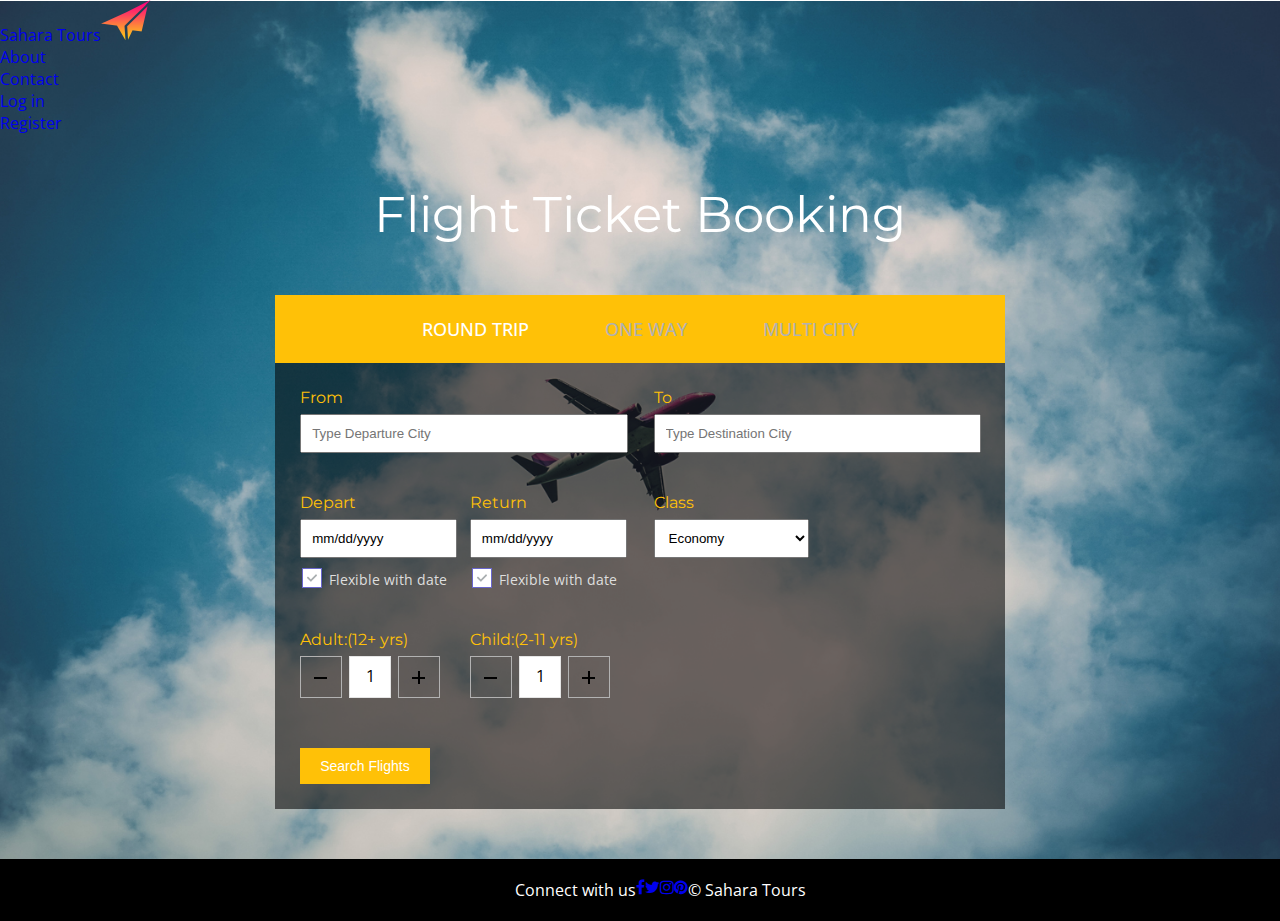
==== index.html @ 36cc055a "Initial commit" ====
<!DOCTYPE html>
<html>
<head>
	<title>Flight Ticket Booking a Flat Responsive Widget Template :: w3layouts</title>
	<link rel="stylesheet" href="css/style.css">
  <link rel="stylesheet" href="https://cdnjs.cloudflare.com/ajax/libs/font-awesome/4.7.0/css/font-awesome.min.css">
	<link href='//fonts.googleapis.com/css?family=Open+Sans:400,300italic,300,400italic,600,600italic,700,700italic,800,800italic' rel='stylesheet' type='text/css'>
	<link href='//fonts.googleapis.com/css?family=Montserrat:400,700' rel='stylesheet' type='text/css'>
	<meta name="viewport" content="width=device-width, initial-scale=1" />
	<meta http-equiv="Content-Type" content="text/html; charset=utf-8" />
	<meta name="keywords" content="Flight Ticket Booking  Widget Responsive, Login Form Web Template, Flat Pricing Tables, Flat Drop-Downs, Sign-Up Web Templates, Flat Web Templates, Login Sign-up Responsive Web Template, Smartphone Compatible Web Template, Free Web Designs for Nokia, Samsung, LG, Sony Ericsson, Motorola Web Design" />
	<script type="application/x-javascript"> addEventListener("load", function() { setTimeout(hideURLbar, 0); }, false); function hideURLbar(){ window.scrollTo(0,1); } </script>

</head>
<body>

        <nav class="navbar navbar-inverse navbar-fixed-top">
            <div class="container-fluid">
                <div class="navbar-header">
                    <a class="navbar-brand" href="default.aspx">Sahara Tours</a><img src="images/logo.png" />
                  </div>

                <div class="navbar-collapse collapse">
                    <ul class="nav navbar-nav">
                    
                    </ul>
                    <ul class="nav navbar-nav navbar-right">
                    <li><a runat="server" href="About.html">About</a></li>
                    <li><a runat="server" href="Contact.html">Contact</a></li>
                    <li><a href="Login.html"><span class="glyphicon glyphicon-log-in"></span> Log in</a></li>
                    <li><a href="register.html"><span></span> Register</a></li>
                   </ul>
                </div>
            </div>
        </nav>



	<h1>Flight Ticket Booking</h1>
	<div class="main-agileinfo">
		<div class="sap_tabs">
			<div id="horizontalTab">
				<ul class="resp-tabs-list">
					<li class="resp-tab-item"><span>Round Trip</span></li>
					<li class="resp-tab-item"><span>One way</span></li>
					<li class="resp-tab-item"><span>Multi city</span></li>
				</ul>
				<div class="clearfix"> </div>
				<div class="resp-tabs-container">
					<div class="tab-1 resp-tab-content roundtrip">
						<form action="#" method="post">
							<div class="from">
								<h3>From</h3>
								<input type="text" name="city" class="city1" placeholder="Type Departure City" required="">
							</div>
							<div class="to">
								<h3>To</h3>
								<input type="text" name="city" class="city2" placeholder="Type Destination City" required="">
							</div>
							<div class="clear"></div>
							<div class="date">
								<div class="depart">
									<h3>Depart</h3>
									<input  id="datepicker" name="Text" type="text" value="mm/dd/yyyy" onfocus="this.value = '';" onblur="if (this.value == '') {this.value = 'mm/dd/yyyy';}" required="">
									<span class="checkbox1">
										<label class="checkbox"><input type="checkbox" name="" checked=""><i> </i>Flexible with date</label>
									</span>
								</div>
								<div class="return">
									<h3>Return</h3>
									<input  id="datepicker1" name="Text" type="text" value="mm/dd/yyyy" onfocus="this.value = '';" onblur="if (this.value == '') {this.value = 'mm/dd/yyyy';}" required="">
									<span class="checkbox1">
										<label class="checkbox"><input type="checkbox" name="" checked=""><i> </i>Flexible with date</label>
									</span>
								</div>
								<div class="clear"></div>
							</div>
							<div class="class">
								<h3>Class</h3>
								<select id="w3_country1" onchange="change_country(this.value)" class="frm-field required">
									<option value="null">Economy</option>
									<option value="null">Premium Economy</option>
									<option value="null">Business</option>
									<option value="null">First class</option>
								</select>

							</div>
							<div class="clear"></div>
							<div class="numofppl">
								<div class="adults">
									<h3>Adult:(12+ yrs)</h3>
									<div class="quantity">
										<div class="quantity-select">
											<div class="entry value-minus">&nbsp;</div>
											<div class="entry value"><span>1</span></div>
											<div class="entry value-plus active">&nbsp;</div>
										</div>
									</div>
								</div>
								<div class="child">
									<h3>Child:(2-11 yrs)</h3>
									<div class="quantity">
										<div class="quantity-select">
											<div class="entry value-minus">&nbsp;</div>
											<div class="entry value"><span>1</span></div>
											<div class="entry value-plus active">&nbsp;</div>
										</div>
									</div>
								</div>
								<div class="clear"></div>
							</div>
							<div class="clear"></div>
							<input type="submit" value="Search Flights">
						</form>
					</div>
					<div class="tab-1 resp-tab-content oneway">
						<form action="#" method="post">
							<div class="from">
								<h3>From</h3>
								<input type="text" name="city" class="city1" placeholder="Type Departure City" required="">
							</div>
							<div class="to">
								<h3>To</h3>
								<input type="text" name="city" class="city2" placeholder="Type Destination City" required="">
							</div>
							<div class="clear"></div>
							<div class="date">
								<div class="depart">
									<h3>Depart</h3>
									<input class="date" id="datepicker2" name="Text" type="text" value="mm/dd/yyyy" onfocus="this.value = '';" onblur="if (this.value == '') {this.value = 'mm/dd/yyyy';}" required="">
									<span class="checkbox1">
										<label class="checkbox"><input type="checkbox" name="" checked=""><i> </i>Flexible with date</label>
									</span>
								</div>
							</div>
							<div class="class">
								<h3>Class</h3>
								<select id="w3_country1" onchange="change_country(this.value)" class="frm-field required">
									<option value="null">Economy</option>
									<option value="null">Premium Economy</option>
									<option value="null">Business</option>
									<option value="null">First class</option>
								</select>

							</div>
							<div class="clear"></div>
							<div class="numofppl">
								<div class="adults">
									<h3>Adult:(12+ yrs)</h3>
									<div class="quantity">
										<div class="quantity-select">
											<div class="entry value-minus">&nbsp;</div>
											<div class="entry value"><span>1</span></div>
											<div class="entry value-plus active">&nbsp;</div>
										</div>
									</div>
								</div>
								<div class="child">
									<h3>Child:(2-11 yrs)</h3>
									<div class="quantity">
										<div class="quantity-select">
											<div class="entry value-minus">&nbsp;</div>
											<div class="entry value"><span>1</span></div>
											<div class="entry value-plus active">&nbsp;</div>
										</div>
									</div>
								</div>
								<div class="clear"></div>
							</div>
							<div class="clear"></div>
							<input type="submit" value="Search Flights">
						</form>

					</div>
					<div class="tab-1 resp-tab-content multicity">

									<form action="#" method="post">
										<div class="from">
											<h3>From</h3>
											<input type="text" name="city" class="city1" placeholder="Type Departure City" required="">
										</div>
										<div class="to">
											<h3>To</h3>
											<input type="text" name="city" class="city2" placeholder="Type Destination City" required="">
										</div>
										<div class="clear"></div>
										<div class="date">
											<div class="depart">
												<h3>Depart</h3>
												<input class="date" id="datepicker3" name="Text" type="text" value="mm/dd/yyyy" onfocus="this.value = '';" onblur="if (this.value == '') {this.value = 'mm/dd/yyyy';}" required="">
												<span class="checkbox1">
													<label class="checkbox"><input type="checkbox" name="" checked=""><i> </i>Flexible with date</label>
												</span>
											</div>
										</div>
										<div class="class">
											<h3>Class</h3>
											<select id="w3_country1" onchange="change_country(this.value)" class="frm-field required">
												<option value="null">Economy</option>
												<option value="null">Premium Economy</option>
												<option value="null">Business</option>
												<option value="null">First class</option>
											</select>
										</div>
										<div class="clear"></div>
										<div id="loadMore">Add City+</div>
										<div id="showLess">Remove</div>
									</form>
				<div class="load_more">
						<ul id="myList">
							<li>

								<div class="l_g spcl">
									<form action="#" method="post" class="blackbg">
										<div class="from">
											<h3>From</h3>
											<input type="text" name="city" class="city1" placeholder="Type Departure City" required="">
										</div>
										<div class="to">
											<h3>To</h3>
											<input type="text" name="city" class="city2" placeholder="Type Destination City" required="">
										</div>
										<div class="clear"></div>
										<div class="date">
											<div class="depart">
												<h3>Depart</h3>
												<input class="date" id="datepicker" name="Text" type="text" value="mm/dd/yyyy" onfocus="this.value = '';" onblur="if (this.value == '') {this.value = 'mm/dd/yyyy';}" required="">
												<span class="checkbox1">
													<label class="checkbox"><input type="checkbox" name="" checked=""><i> </i>Flexible with date</label>
												</span>
											</div>
										</div>
										<div class="clear"></div>
									</form>

								</div>

							</li>
							<form action="#" method="post">
							<div class="numofppl">
								<div class="adults">
									<h3>Adult:(12+ yrs)</h3>
									<div class="quantity">
										<div class="quantity-select">
											<div class="entry value-minus">&nbsp;</div>
											<div class="entry value"><span>1</span></div>
											<div class="entry value-plus active">&nbsp;</div>
										</div>
									</div>
								</div>
								<div class="child">
									<h3>Child:(2-11 yrs)</h3>
									<div class="quantity">
										<div class="quantity-select">
											<div class="entry value-minus">&nbsp;</div>
											<div class="entry value"><span>1</span></div>
											<div class="entry value-plus active">&nbsp;</div>
										</div>
									</div>
								</div>
								<div class="clear"></div>
							</div>
							<div class="clear"></div>
							<input type="submit" value="Search Flights">
							</form>
						</ul>
					</div>
					</div>

				</div>
			</div>
		</div>
	</div>


  <footer class="flex-container">

                <p>Connect with us

                </p>

                <a href="#" class="fa fa-facebook"></a>
                <a href="#" class="fa fa-twitter"></a>
                <a href="#" class="fa fa-instagram"></a>
                <a href="#" class="fa fa-pinterest"></a>


                <p>&copy; Sahara Tours</p>
            </footer>







	<!--script for portfolio-->
		<script src="js/jquery.min.js"> </script>
		<script src="js/easyResponsiveTabs.js" type="text/javascript"></script>
		<script type="text/javascript">
			$(document).ready(function () {
				$('#horizontalTab').easyResponsiveTabs({
					type: 'default', //Types: default, vertical, accordion
					width: 'auto', //auto or any width like 600px
					fit: true   // 100% fit in a container
				});
			});
		</script>
		<!--//script for portfolio-->
				<!-- Calendar -->
				<link rel="stylesheet" href="css/jquery-ui.css" />
				<script src="js/jquery-ui.js"></script>
				  <script>
						  $(function() {
							$( "#datepicker,#datepicker1,#datepicker2,#datepicker3" ).datepicker();
						  });
				  </script>
			<!-- //Calendar -->
			<!--quantity-->
									<script>
									$('.value-plus').on('click', function(){
										var divUpd = $(this).parent().find('.value'), newVal = parseInt(divUpd.text(), 10)+1;
										divUpd.text(newVal);
									});

									$('.value-minus').on('click', function(){
										var divUpd = $(this).parent().find('.value'), newVal = parseInt(divUpd.text(), 10)-1;
										if(newVal>=1) divUpd.text(newVal);
									});
									</script>
								<!--//quantity-->
						<!--load more-->
								<script>
	$(document).ready(function () {
		size_li = $("#myList li").size();
		x=1;
		$('#myList li:lt('+x+')').show();
		$('#loadMore').click(function () {
			x= (x+1 <= size_li) ? x+1 : size_li;
			$('#myList li:lt('+x+')').show();
		});
		$('#showLess').click(function () {
			x=(x-1<0) ? 1 : x-1;
			$('#myList li').not(':lt('+x+')').hide();
		});
	});
</script>
<!-- //load-more -->



</body>
</html>
---- css/style.css ----
/*--
	Author: W3layouts
	Author URL: http://w3layouts.com
	License: Creative Commons Attribution 3.0 Unported
	License URL: http://creativecommons.org/licenses/by/3.0/
--*/

/*-- Reset-Code --*/
	html,body,div,span,applet,object,iframe,h1,h2,h3,h4,h5,h6,p,blockquote,pre,a,abbr,acronym,address,big,cite,code,del,dfn,em,img,ins,kbd,q,s,samp,small,strike,strong,sub,sup,tt,var,b,u,i,dl,dt,dd,ol,nav ul,nav li,fieldset,form,label,legend,table,caption,tbody,tfoot,thead,tr,th,td,article,aside,canvas,details,embed,figure,figcaption,footer,header,hgroup,menu,nav,output,ruby,section,summary,time,mark,audio,video{margin:0;padding:0;border:0;font-size:100%;font:inherit;vertical-align:baseline;}
	article, aside, details, figcaption, figure,footer, header, hgroup, menu, nav, section {display: block;}
	ol,ul{list-style:none;margin:0px;padding:0px;}
	blockquote,q{quotes:none;}
	blockquote:before,blockquote:after,q:before,q:after{content:'';content:none;}
	table{border-collapse:collapse;border-spacing:0;}
	/* start editing from here */
	a{text-decoration:none;}
	.txt-rt{text-align:right;}/* text align right */
	.txt-lt{text-align:left;}/* text align left */
	.txt-center{text-align:center;}/* text align center */
	.float-rt{float:right;}/* float right */
	.float-lt{float:left;}/* float left */
	.clear{clear:both;}/* clear float */
	.pos-relative{position:relative;}/* Position Relative */
	.pos-absolute{position:absolute;}/* Position Absolute */
	.vertical-base{vertical-align:baseline;}/* vertical align baseline */
	.vertical-top{vertical-align:top;}/* vertical align top */
	nav.vertical ul li{display:block;}/* vertical menu */
	nav.horizontal ul li{display: inline-block;}/* horizontal menu */
	img{max-width:100%;}
/*-- //Reset-Code --*/
body {
	background:url('../images/1.jpg') no-repeat 0px 0px;
	background-size: cover;
	font-family: 'Open Sans', sans-serif;
	background-attachment: fixed;
    background-position: center;
}
h1,h2,h3,h4,h5,h6{
	font-family: 'Montserrat', sans-serif;

}
h1{
	color:#fff;
	font-size:50px;
	margin-top:50px;
	text-align:center;
}
.main-agileinfo{
	margin:50px auto;
	width:50%;
}
/*--SAP--*/
.sap_tabs{
	clear:both;
	padding: 0;
}
.tab_box{
	background:#fd926d;
	padding: 2em;
}
.top1{
	margin-top: 2%;
}
.resp-tabs-list {
    list-style: none;
    padding: 15px 0px;
    margin: 0 auto;
    text-align: center;
	background: #FFC107;
}
.resp-tab-item {
    font-size: 1.1em;
    font-weight: 500;
    cursor: pointer;
    display: inline-block;
    margin: 0;
    text-align: center;
    list-style: none;
    outline: none;
    -webkit-transition: all 0.3s;
    -moz-transition: all 0.3s;
    -ms-transition: all 0.3s;
    -o-transition: all 0.3s;
    transition: all 0.3s;
    text-transform: uppercase;
    margin: 0 1.2em 0;
	color:#b1b1b1;
	padding:7px 15px;
}

.resp-tab-active {
	color:#fff;
}
.resp-tabs-container {
	padding: 0px;
	clear: left;
}
h2.resp-accordion {
	cursor: pointer;
	padding: 5px;
	display: none;
}
.resp-tab-content {
	display: none;
}
.resp-content-active, .resp-accordion-active {
   display: block;
}
form {
    background:rgba(3, 3, 3, 0.57);
    padding: 25px;
}
h3 {
    font-size: 16px;
    color:#FFC107;
    margin-bottom: 7px;
}


.container{



}

.item{

	height:500px;
}


.flex-container {
  display: flex;
  background-color:black;
	padding-top: 20px;
	padding-bottom: 20px;
 justify-content: center;
}

.flex-container > div {
  background-color: #f1f1f1;
  margin: 10px;
  padding: 20px;
  font-size: 30px;
}


footer{
	display: flex;
  left: 0;
  bottom: 0;
  width: 100%;
  color: white;
  text-align: space-between;
	padding:20px;

}

.from,.to,.date,.depart,.return{
	width:48%;
	float:left;
}
.from,.to,.date{
	margin-bottom:40px;
}
.from,.date,.depart{
	margin-right:4%;
}
input[type="text"]{
	padding:10px;
	width:93%;
	float:left;
}
input#datepicker,input#datepicker1,input#datepicker2,input#datepicker3 {
    width: 85%;
	margin-bottom:10px;
}
select#w3_country1 {
    padding: 10px;
	float:left;
}
label.checkbox {
  display: inline-block;
}
.checkbox {
    position: relative;
    font-size: 0.95em;
    font-weight: normal;
    color:#dedede;
    padding: 0em 0.5em 0em 2em;
}
.checkbox i {
    position: absolute;
    bottom: 1px;
    left: 2px;
    display: block;
    width: 18px;
    height: 18px;
    outline: none;
    background: #fff;
    border: 1px solid #6A67CE;
}
.checkbox i {
    font-size: 20px;
    font-weight: 400;
    color: #999;
    font-style: normal;
}
.checkbox input:checked + i:after {
    opacity: 1;
}
.checkbox input + i:after {
    position: absolute;
    opacity: 0;
    transition: opacity 0.1s;
    -o-transition: opacity 0.1s;
    -ms-transition: opacity 0.1s;
    -moz-transition: opacity 0.1s;
    -webkit-transition: opacity 0.1s;
}
.checkbox input + i:after {
    content: '';
    background: url("../images/tick.png") no-repeat 5px 5px;
    top: -1px;
    left: -1px;
    width: 15px;
    height: 15px;
    font: normal 12px/16px FontAwesome;
    text-align: center;
}
input[type="checkbox"]{
	opacity:0;
	margin:0;
	display:none;
}

.quantity-select .entry.value-minus {
    margin-left: 0;
}
.value-minus, .value-plus {
    height: 40px;
    line-height: 24px;
    width: 40px;
    margin-right: 3px;
    display: inline-block;
    cursor: pointer;
    position: relative;
    font-size: 18px;
    color: #fff;
    text-align: center;
    -webkit-user-select: none;
    -moz-user-select: none;
    border: 1px solid #b2b2b2;
    vertical-align: bottom;
}

.value {
    cursor: default;
    width: 40px;
    height:33px;
    color: #000;
    line-height: 24px;
    border: 1px solid #E5E5E5;
    background-color: #fff;
    text-align: center;
    display: inline-block;
    margin-right: 3px;
	padding-top:7px;
}

.quantity-select .entry.value-minus:hover, .quantity-select .entry.value-plus:hover {
    background: #E5E5E5;
}
.value-minus, .value-plus {
    height: 40px;
    line-height: 24px;
    width: 40px;
    margin-right: 3px;
    display: inline-block;
    cursor: pointer;
    position: relative;
    font-size: 18px;
    color: #fff;
    text-align: center;
    -webkit-user-select: none;
    -moz-user-select: none;
    border: 1px solid #b2b2b2;
    vertical-align: bottom;
}
.quantity-select .entry.value-minus:before, .quantity-select .entry.value-plus:before {
    content: "";
    width: 13px;
    height: 2px;
    background: #000;
    left: 50%;
    margin-left: -7px;
    top: 50%;
    margin-top: -0.5px;
    position: absolute;
}
.quantity-select .entry.value-plus:after {
    content: "";
    height: 13px;
    width: 2px;
    background: #000;
    left: 50%;
    margin-left: -1.4px;
    top: 50%;
    margin-top: -6.2px;
    position: absolute;
}

.numofppl,.adults,.child{
	width:50%;
	float:left;
}
.class{
	width:48%;
	float:left;
}
input[type="submit"] {
    font-size: 14px;
    color: #fff;
    background:#ffc107;
    border: none;
    outline: none;
    padding: 10px 20px;
    margin-top: 50px;
	cursor:pointer;
	 transition: 0.5s all ease;
    -webkit-transition: 0.5s all ease;
    -moz-transition: 0.5s all ease;
    -o-transition: 0.5s all ease;
    -ms-transition: 0.5s all ease;
}
input[type="submit"]:hover  {
    background:#212121;
	color:#fff;
}
/*-- load-more --*/
ul#myList{
	margin-bottom:2em;
}
#myList li{
	display:none;
	list-style-type:none;
}
#loadMore,#showLess {
	display: inline-block;
    cursor: pointer;
    padding: 7px 20px;
    background: #fff;
    font-size: 14px;
    color: #fff;
    transition: 0.5s all ease;
    -webkit-transition: 0.5s all ease;
    -moz-transition: 0.5s all ease;
    -o-transition: 0.5s all ease;
    -ms-transition: 0.5s all ease;
    background: #00bcd4
}
#loadMore:hover  {
    background:#212121;
	color:#fff;
}
.spcl{
	position:relative;
}

form.blackbg{
	background:rgba(33, 150, 243, 0.58);
}
/*-- //load-more --*/
.footer-w3l {
    margin: 50px 0 15px 0;
}
.footer-w3l p{
	font-size:14px;
	text-align:center;
	color:#000;
	line-height:27px;
}
.footer-w3l p a{
	color:#000;
}
.footer-w3l p a:hover{
	text-decoration:underline;
}
/*-- responsive --*/
 @media (max-width:1440px){
	.checkbox {
		font-size: 0.9em;
	}
}
 @media (max-width:1366px){
	.main-agileinfo {
		width: 53%;
	}
}
 @media (max-width:1280px){
	.main-agileinfo {
		width: 57%;
	}
}
 @media (max-width:1080px){
	h1 {
		color: #fff;
		font-size: 47px;
	}
	.main-agileinfo {
		width: 68%;
	}
}
 @media (max-width:1024px){
	.main-agileinfo {
		width: 71%;
	}
}
 @media (max-width:991px){
	.from, .to, .date, .depart, .return {
		width: 49%;
		float: left;
	}
	.from, .date, .depart {
		margin-right: 2%;
	}
}
 @media (max-width:966px){
	.main-agileinfo {
		width: 73%;
	}

}
 @media (max-width:900px){
	.checkbox {
		font-size: 0.82em;
	}
}
 @media (max-width:800px){
	.main-agileinfo {
		width: 81%;
	}
}
 @media (max-width:768px){
	.main-agileinfo {
		width: 85%;
	}
	.checkbox i {
		width: 15px;
		height: 15px;
	}
	.checkbox input + i:after {
		top: -3px;
		left: -3px;
	}
}
 @media (max-width:736px){
	.main-agileinfo {
		width: 88%;
		margin:40px auto;
	}
	h1 {
		color: #fff;
		font-size: 43px;
		margin-top:40px;
	}
	input[type="text"] {
		padding: 10px;
		width: 90%;
		float: left;
	}
	input#datepicker, input#datepicker1, input#datepicker2, input#datepicker3 {
		width: 79%;
	}
	.value-minus, .value-plus {
		height: 30px;
		width: 30px;
	}
	.value {
		width: 33px;
		height: 25px;
		padding-top: 6px;
	}
}
 @media (max-width:667px){
	.numofppl {
		width: 60%;
	}
	.roundtrip .date {
		width: 68%;
		float:left;
	}
	.roundtrip .class{
		width:30%;
		float:left;
	}
	.oneway .depart,.multicity .depart{
		width: 68%;
	}
}
 @media (max-width:600px){
	select#w3_country1 {
		width: 100%;
	}
}
 @media (max-width:568px){
	h1 {
		font-size: 40px;
	}
	.resp-tab-item {
		padding: 7px 13px;
		margin: 0 1em 0;
	}
	.numofppl {
		width: 70%;
	}
}
 @media (max-width:480px){
	.resp-tab-item {
		padding: 7px 7px;
		margin: 0 0.7em 0;
	}
	 input[type="text"] {
		padding: 10px;
		width: 86%;
		float: left;
	}
	.roundtrip .date {
		width: 100%;
		float: left;
	}
	input#datepicker, input#datepicker1, input#datepicker2, input#datepicker3 {
		width: 86%;
	}
	.roundtrip .class{
		width: 100%;
		float: left;
		margin-bottom:40px;
	}
	.numofppl {
		width: 80%;
	}
	.oneway .depart, .multicity .depart {
		width: 100%;
	}
}
 @media (max-width:414px){
	h1 {
		font-size: 35px;
		margin-top:30px;
	}
	.resp-tab-item {
		padding: 7px 7px;
		margin: 0 0.5em 0;
		font-size: 15px;
	}
	.numofppl {
		width: 100%;
	}
}
 @media (max-width:384px){
	h1 {
		font-size: 32px;
	}
	h3 {
		font-size: 15px;
	}
	.from, .to, .date, .depart, .return {
		width: 100%;
		float: left;
		margin-bottom:25px;
	}
	.date{
		margin-bottom:0;
	}
	.resp-tab-item {
		padding: 7px 7px;
		margin: 0 0em 0;
		font-size: 15px;
	}
	.class {
		width: 100%;
		float: left;
		margin-bottom: 40px;
	}
	input[type="text"] {
		padding: 10px;
		width: 91.5%;
	}
	input#datepicker, input#datepicker1, input#datepicker2, input#datepicker3 {
		width: 91.5%;
	}
}
 @media (max-width:320px){
	h1 {
		font-size: 26px;
		margin-top:25px;
	}
	form{
		padding:15px;
	}
	.resp-tab-item {
		padding: 7px 5px;
		margin: 0 0em 0;
		font-size: 14px;
	}
	.adults, .child {
		width: 100%;
		float: left;
	}
	.adults{
		margin-bottom:25px;
	}
}
/*-- //responsive--*/
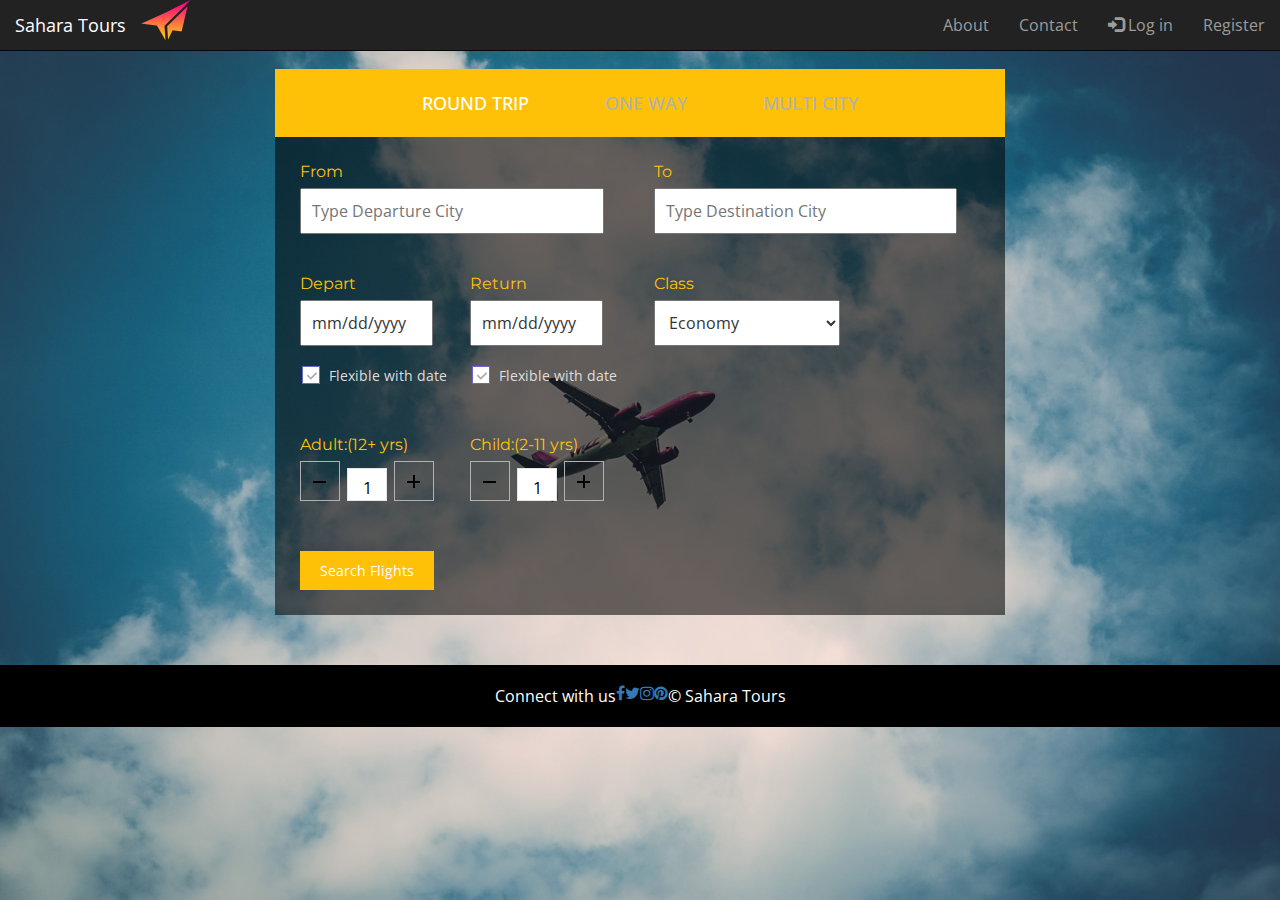
==== commit 32c3f105: "Update index.html" ====
--- a/index.html
+++ b/index.html
@@ -1,7 +1,12 @@
 <!DOCTYPE html>
 <html>
 <head>
-	<title>Flight Ticket Booking a Flat Responsive Widget Template :: w3layouts</title>
+	<title>Sahara Tours</title>
+	<meta charset="utf-8">
+  <meta name="viewport" content="width=device-width, initial-scale=1">
+  <link rel="stylesheet" href="https://maxcdn.bootstrapcdn.com/bootstrap/3.4.0/css/bootstrap.min.css">
+  <script src="https://ajax.googleapis.com/ajax/libs/jquery/3.4.1/jquery.min.js"></script>
+  <script src="https://maxcdn.bootstrapcdn.com/bootstrap/3.4.0/js/bootstrap.min.js"></script>
 	<link rel="stylesheet" href="css/style.css">
   <link rel="stylesheet" href="https://cdnjs.cloudflare.com/ajax/libs/font-awesome/4.7.0/css/font-awesome.min.css">
 	<link href='//fonts.googleapis.com/css?family=Open+Sans:400,300italic,300,400italic,600,600italic,700,700italic,800,800italic' rel='stylesheet' type='text/css'>
@@ -17,12 +22,12 @@
         <nav class="navbar navbar-inverse navbar-fixed-top">
             <div class="container-fluid">
                 <div class="navbar-header">
-                    <a class="navbar-brand" href="default.aspx">Sahara Tours</a><img src="images/logo.png" />
+                    <a class="navbar-brand" href="index.html">Sahara Tours</a><img src="images/logo.png" />
                   </div>
 
                 <div class="navbar-collapse collapse">
                     <ul class="nav navbar-nav">
-                    
+
                     </ul>
                     <ul class="nav navbar-nav navbar-right">
                     <li><a runat="server" href="About.html">About</a></li>
@@ -36,7 +41,8 @@
 
 
 
-	<h1>Flight Ticket Booking</h1>
+	<div class="quantity-select">
+	<h2>Book a Trip</h2>
 	<div class="main-agileinfo">
 		<div class="sap_tabs">
 			<div id="horizontalTab">
@@ -251,7 +257,6 @@
 								<div class="child">
 									<h3>Child:(2-11 yrs)</h3>
 									<div class="quantity">
-										<div class="quantity-select">
 											<div class="entry value-minus">&nbsp;</div>
 											<div class="entry value"><span>1</span></div>
 											<div class="entry value-plus active">&nbsp;</div>
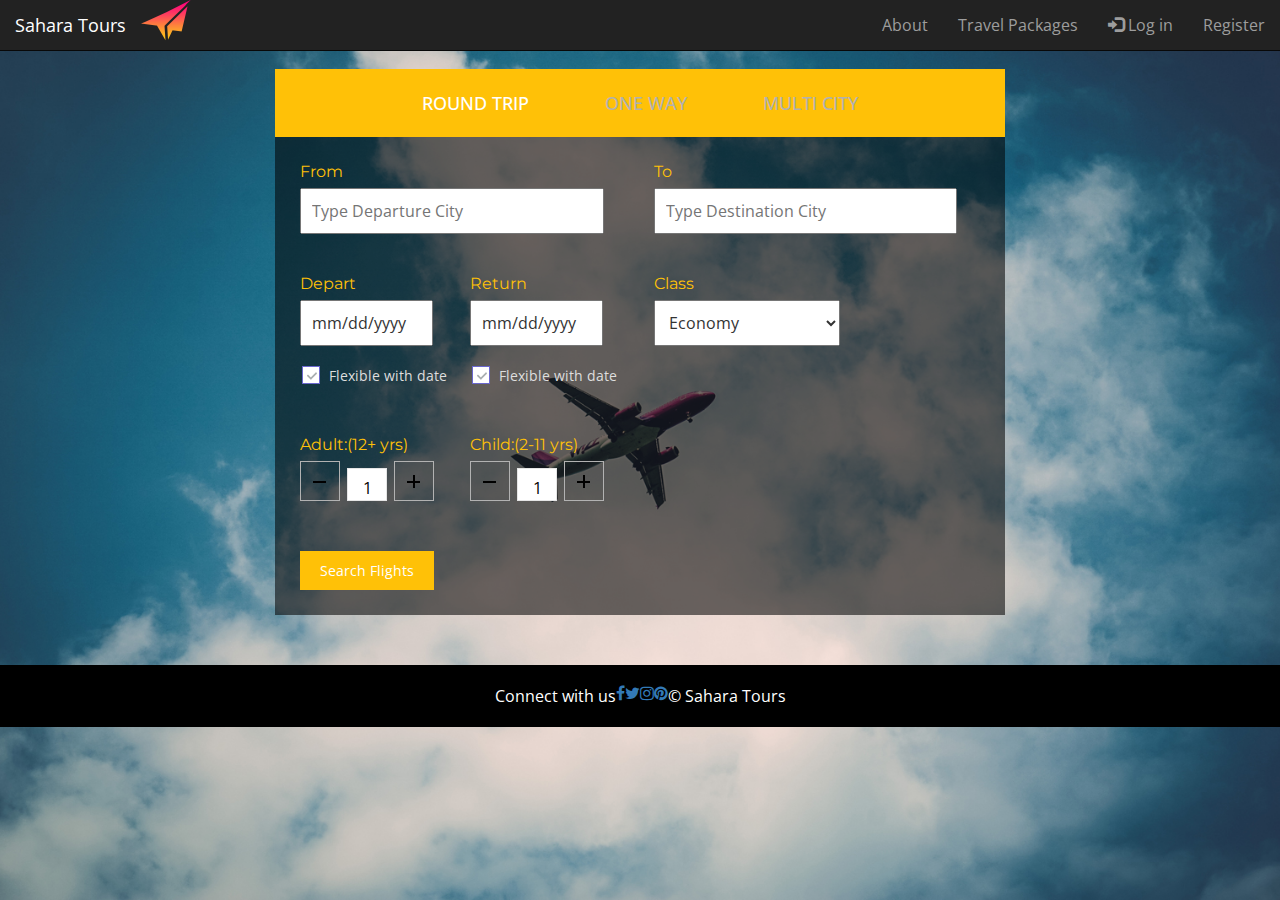
==== commit 9018e05f: "update menu" ====
--- a/index.html
+++ b/index.html
@@ -31,7 +31,7 @@
                     </ul>
                     <ul class="nav navbar-nav navbar-right">
                     <li><a runat="server" href="About.html">About</a></li>
-                    <li><a runat="server" href="Contact.html">Contact</a></li>
+                    <li><a runat="server" href="Contact.html">Travel Packages</a></li>
                     <li><a href="Login.html"><span class="glyphicon glyphicon-log-in"></span> Log in</a></li>
                     <li><a href="register.html"><span></span> Register</a></li>
                    </ul>
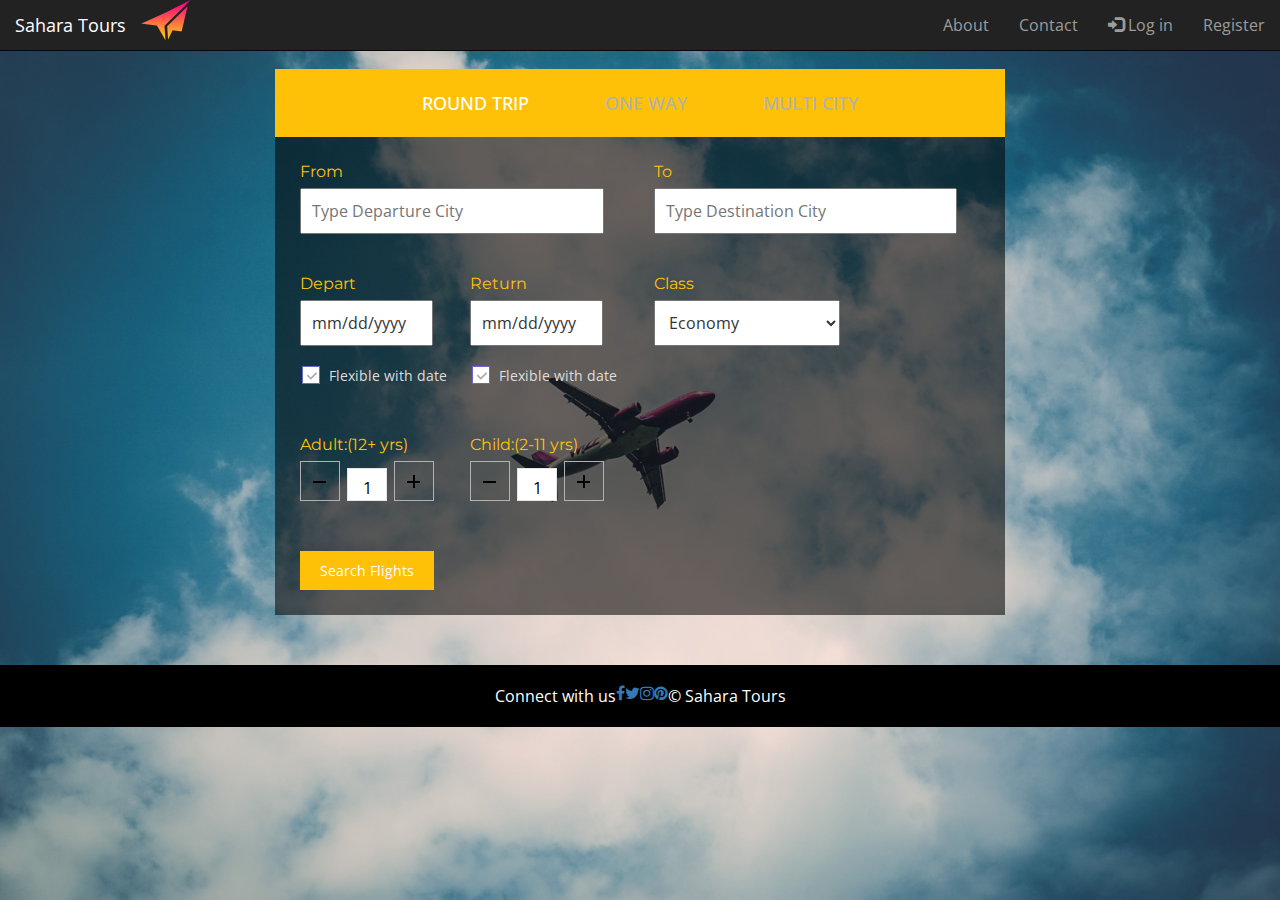
==== commit b82bcedb: "new changes" ====
--- a/index.html
+++ b/index.html
@@ -31,7 +31,7 @@
                     </ul>
                     <ul class="nav navbar-nav navbar-right">
                     <li><a runat="server" href="About.html">About</a></li>
-                    <li><a runat="server" href="Contact.html">Travel Packages</a></li>
+                    <li><a runat="server" href="Contact.html">Contact</a></li>
                     <li><a href="Login.html"><span class="glyphicon glyphicon-log-in"></span> Log in</a></li>
                     <li><a href="register.html"><span></span> Register</a></li>
                    </ul>
